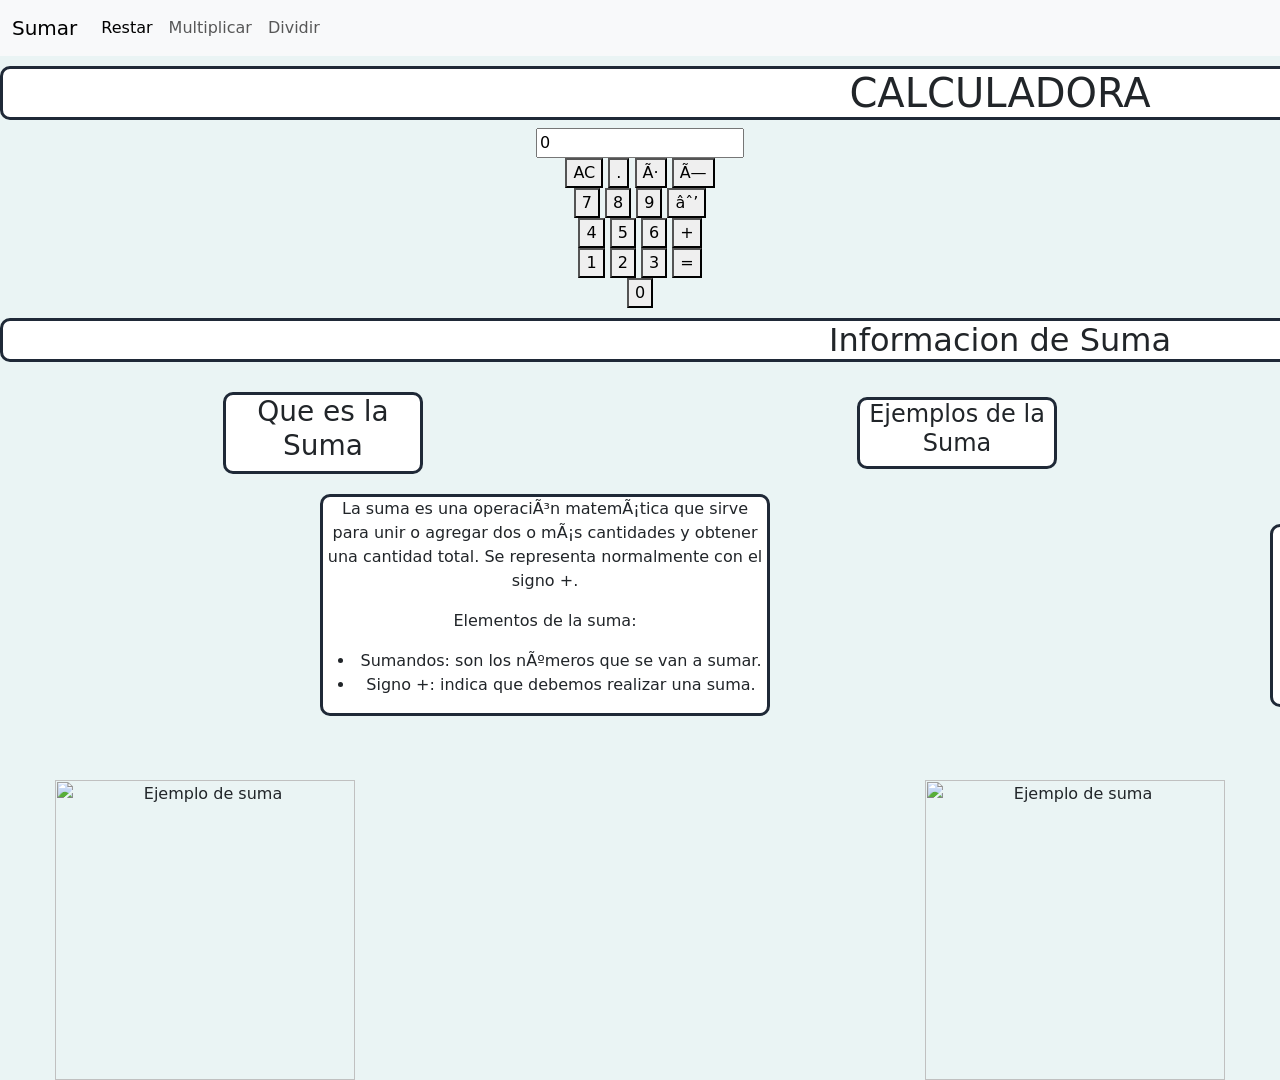
==== index.html @ f83f0337 "Resolver conflicto en index.html" ====
<title>Calculadora</title>

<link rel="stylesheet" href="estilos.css">
<link href="https://cdn.jsdelivr.net/npm/bootstrap@5.3.8/dist/css/bootstrap.min.css" rel="stylesheet"
    integrity="sha384-sRIl4kxILFvY47J16cr9ZwB07vP4J8+LH7qKQnuqkuIAvNWLzeN8tE5YBujZqJLB" crossorigin="anonymous">
</head>

<body>
<center>

    <nav class="navbar navbar-expand-lg bg-body-tertiary">
        <div class="container-fluid">
            <a class="navbar-brand" href="index.html">Sumar</a>

            <button class="navbar-toggler" type="button" data-bs-toggle="collapse" data-bs-target="#navbarNavAltMarkup"
                aria-controls="navbarNavAltMarkup" aria-expanded="false" aria-label="Toggle navigation">
                <span class="navbar-toggler-icon"></span>
            </button>

            <div class="collapse navbar-collapse" id="navbarNavAltMarkup">
                <div class="navbar-nav">
                    <a class="nav-link active" aria-current="page" href="restar.html">Restar</a>
                    <a class="nav-link" href="multiplicar.html">Multiplicar</a>
                    <a class="nav-link" href="dividir.html">Dividir</a>
                </div>
            </div>
        </div>
    </nav>

    <h1 class="cal">CALCULADORA</h1>

    <div class="calculadora">

        <input type="text" id="pantalla" class="pantalla" value="0" readonly>

        <div class="botones">

            <div class="fila1">
                <button class="borrar" onclick="borrar()">AC</button>
                <button class="numero" onclick="agregar('.')">.</button>
                <button class="operador" onclick="operar('/')">÷</button>
                <button class="operador" onclick="operar('*')">×</button>
            </div>

            <div class="fila2">
                <button class="numero" onclick="agregar('7')">7</button>
                <button class="numero" onclick="agregar('8')">8</button>
                <button class="numero" onclick="agregar('9')">9</button>
                <button class="operador" onclick="operar('-')">−</button>
            </div>

            <div class="fila3">
                <button class="numero" onclick="agregar('4')">4</button>
                <button class="numero" onclick="agregar('5')">5</button>
                <button class="numero" onclick="agregar('6')">6</button>
                <button class="operador" onclick="operar('+')">+</button>
            </div>

            <div class="fila4">
                <button class="numero" onclick="agregar('1')">1</button>
                <button class="numero" onclick="agregar('2')">2</button>
                <button class="numero" onclick="agregar('3')">3</button>
                <button class="igual" onclick="calcular()">=</button>
            </div>

            <button class="numero cero" onclick="agregar('0')">0</button>

        </div>
    </div>

    <h2 class="titu1">Informacion de Suma</h2>

    <div class="poke1">
        <div class="evee1">
            <h3>Que es la Suma</h3>
        </div>

        <div class="evee2">
            <h4>Ejemplos de la Suma</h4>
        </div>
    </div>

    <div class="jorge">

        <div class="ray1">
            <div class="mega1">

                <p>
                    La suma es una operación matemática que sirve para unir o agregar dos o más cantidades
                    y obtener una cantidad total. Se representa normalmente con el signo +.
                </p>

                <p>Elementos de la suma:</p>

                <ul>
                    <li>Sumandos: son los números que se van a sumar.</li>
                    <li>Signo +: indica que debemos realizar una suma.</li>
                </ul>

            </div>
        </div>

        <div class="separador2">
            <div class="mega2">

                <h4>Ejemplos de la suma</h4>

                <ul>
                    <li>5 + 3 = 8</li>
                    <li>10 + 7 = 17</li>
                    <li>25 + 15 = 40</li>
                    <li>100 + 50 = 150</li>
                </ul>

            </div>
        </div>

    </div>

    <br>

    <div class="mono1">

        <img src="https://s1.significados.com/foto/suma-og.jpg" alt="Ejemplo de suma" width="300">

        <img src="https://s1.significados.com/foto/ejemplo-suma.jpg?class=article" alt="Ejemplo de suma" width="300">

    </div>

</center>

<script src="codigo.js"></script>

<script src="https://cdn.jsdelivr.net/npm/bootstrap@5.3.8/dist/js/bootstrap.bundle.min.js"
    integrity="sha384-FKyoEForCGlyvwx9Hj09JcYn3nv7wiPVlz7YYwJrWVcXK/BmnVDxM+D2scQbITxI"
    crossorigin="anonymous"></script>
</body>

</html>
---- estilos.css ----
body{
    background-color: #EAF4F4 !important;
}
.cal{
     border-color: #1F2937;
    border-radius: 10px;
    border-style: solid;
    background-color: #FFFFFF;
    width: 2000px;
    margin-top: 10px;
}
.titu1{
         border-color: #1F2937;
    border-radius: 10px;
    border-style: solid;
    background-color: #FFFFFF;
    width: 2000px;
    margin-top: 10px;
}
.poke1{
    display: flex;
    align-items: center;
    gap: 50px;
    margin-top: 20px;
    justify-content: center;
}
.evee1{
    border-color: #1F2937;
    border-radius: 10px;
    border-style: solid;
    background-color: #FFFFFF;
    width: 200px;
    margin-top: 10px;
    margin-right: 20%;
    
}
.evee2{
    border-color: #1F2937;
    border-radius: 10px;
    border-style: solid;
    background-color: #FFFFFF;
    width: 200px;
    margin-top: 10px;
   margin-left: 10%;
}
.ray1{
    display: flex;
    align-items: center;
    gap: 600px;
    margin-top: 10px;
    justify-content: center;
    margin: 20px ;
    margin-right: 0px !important;
}
.mega1{
     border-color: #1F2937;
    border-radius: 10px;
    border-style: solid;
    background-color: #FFFFFF;
    width: 200px;
    width: 450px;
    
   margin: 0px;
}
.mega2{
     border-color: #1F2937;
    border-radius: 10px;
    border-style: solid;
    background-color: #FFFFFF;
    width: 200px;
    margin-right: 10px;
    margin-left: 100px;
    
}
.mono1{
    display: flex;
    align-items: center;
    gap: 570px;
    margin-top: 20px;
    justify-content: center;
}
.separador2{
    margin-top: 50px;
    margin-left: 400px;
}
.jorge{
    display: flex;
    margin-left: 300px;
}
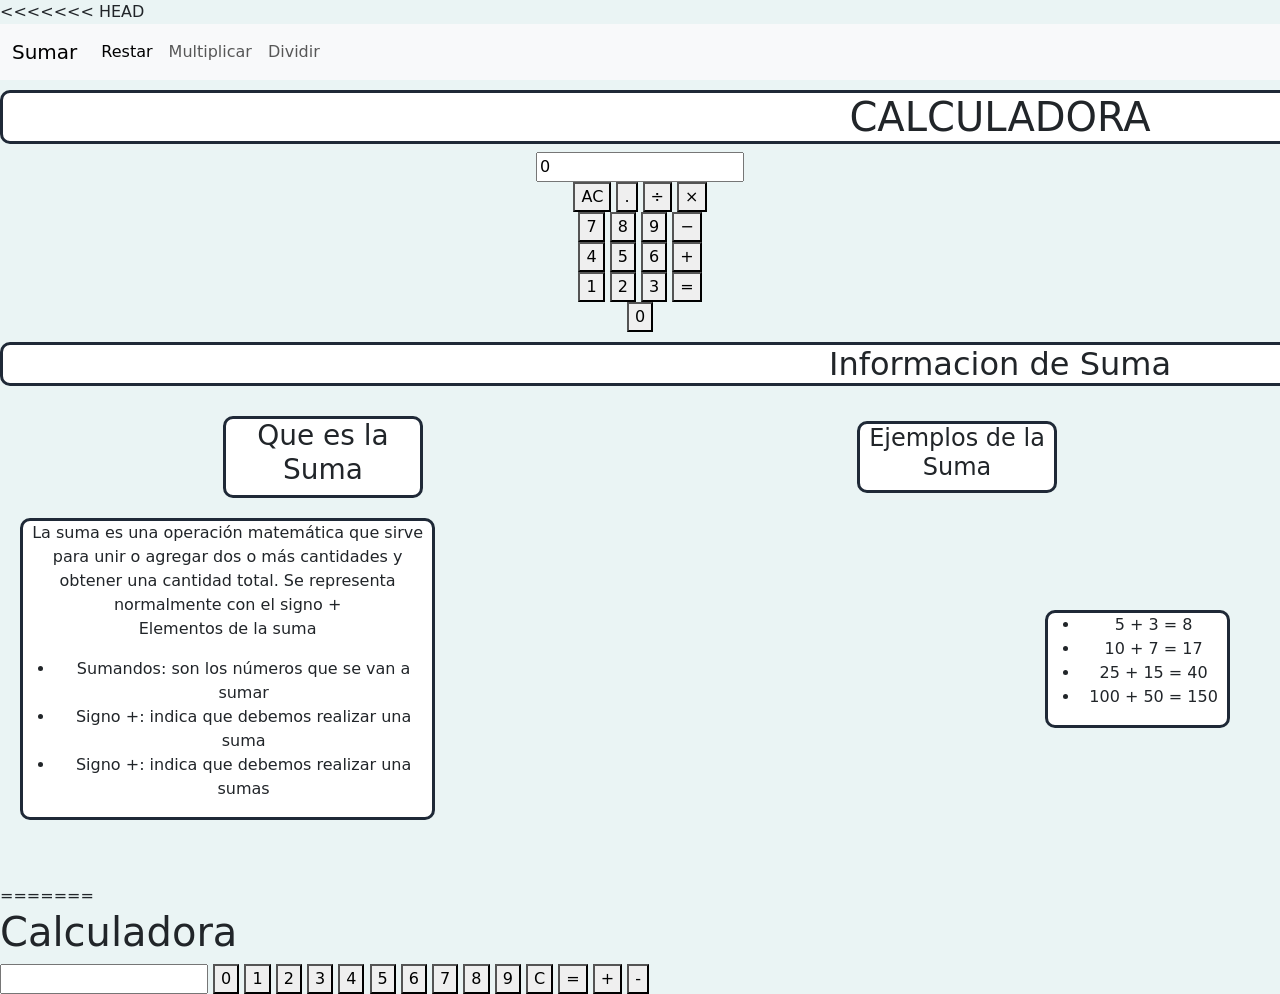
==== commit 854f848d: "resta 0" ====
--- a/index.html
+++ b/index.html
@@ -1,110 +1,108 @@
-<title>Calculadora</title>
+<!DOCTYPE html>
+<html lang="en">
 
-<link rel="stylesheet" href="estilos.css">
-<link href="https://cdn.jsdelivr.net/npm/bootstrap@5.3.8/dist/css/bootstrap.min.css" rel="stylesheet"
-    integrity="sha384-sRIl4kxILFvY47J16cr9ZwB07vP4J8+LH7qKQnuqkuIAvNWLzeN8tE5YBujZqJLB" crossorigin="anonymous">
+<head>
+    <meta charset="UTF-8">
+    <meta name="viewport" content="width=device-width, initial-scale=1.0">
+    <<<<<<< HEAD <title>Calculadora</title>
+        <link rel="stylesheet" href="estilo.css">
+        <link href="https://cdn.jsdelivr.net/npm/bootstrap@5.3.8/dist/css/bootstrap.min.css" rel="stylesheet"
+            integrity="sha384-sRIl4kxILFvY47J16cr9ZwB07vP4J8+LH7qKQnuqkuIAvNWLzeN8tE5YBujZqJLB" crossorigin="anonymous">
+
 </head>
 
 <body>
-<center>
-
-    <nav class="navbar navbar-expand-lg bg-body-tertiary">
-        <div class="container-fluid">
-            <a class="navbar-brand" href="index.html">Sumar</a>
-
-            <button class="navbar-toggler" type="button" data-bs-toggle="collapse" data-bs-target="#navbarNavAltMarkup"
-                aria-controls="navbarNavAltMarkup" aria-expanded="false" aria-label="Toggle navigation">
-                <span class="navbar-toggler-icon"></span>
-            </button>
-
-            <div class="collapse navbar-collapse" id="navbarNavAltMarkup">
-                <div class="navbar-nav">
-                    <a class="nav-link active" aria-current="page" href="restar.html">Restar</a>
-                    <a class="nav-link" href="multiplicar.html">Multiplicar</a>
-                    <a class="nav-link" href="dividir.html">Dividir</a>
+    <center>
+        <nav class="navbar navbar-expand-lg bg-body-tertiary">
+            <div class="container-fluid">
+                <a class="navbar-brand" href="index.html">Sumar</a>
+                <button class="navbar-toggler" type="button" data-bs-toggle="collapse"
+                    data-bs-target="#navbarNavAltMarkup" aria-controls="navbarNavAltMarkup" aria-expanded="false"
+                    aria-label="Toggle navigation">
+                    <span class="navbar-toggler-icon"></span>
+                </button>
+                <div class="collapse navbar-collapse" id="navbarNavAltMarkup">
+                    <div class="navbar-nav">
+                        <a class="nav-link active" aria-current="page" href="restar.html">Restar</a>
+                        <a class="nav-link" href="multiplicar.html">Multiplicar</a>
+                        <a class="nav-link" href="dividir.html">Dividir</a>
+                    </div>
                 </div>
             </div>
-        </div>
-    </nav>
+        </nav>
 
-    <h1 class="cal">CALCULADORA</h1>
 
-    <div class="calculadora">
+        <h1 class="cal">CALCULADORA</h1>
 
-        <input type="text" id="pantalla" class="pantalla" value="0" readonly>
+        <div class="calculadora">
 
-        <div class="botones">
+            <input type="text" id="pantalla" class="pantalla" value="0" readonly>
 
-            <div class="fila1">
-                <button class="borrar" onclick="borrar()">AC</button>
-                <button class="numero" onclick="agregar('.')">.</button>
-                <button class="operador" onclick="operar('/')">÷</button>
-                <button class="operador" onclick="operar('*')">×</button>
-            </div>
+            <div class="botones">
 
-            <div class="fila2">
-                <button class="numero" onclick="agregar('7')">7</button>
-                <button class="numero" onclick="agregar('8')">8</button>
-                <button class="numero" onclick="agregar('9')">9</button>
-                <button class="operador" onclick="operar('-')">−</button>
-            </div>
 
-            <div class="fila3">
-                <button class="numero" onclick="agregar('4')">4</button>
-                <button class="numero" onclick="agregar('5')">5</button>
-                <button class="numero" onclick="agregar('6')">6</button>
-                <button class="operador" onclick="operar('+')">+</button>
-            </div>
+                <div class="fila1">
+                    <button class="borrar" onclick="borrar()">AC</button>
+                    <button class="numero" onclick="agregar('.')">.</button>
+                    <button class="operador" onclick="operar('/')">÷</button>
+                    <button class="operador" onclick="operar('*')">×</button>
+                </div>
 
-            <div class="fila4">
-                <button class="numero" onclick="agregar('1')">1</button>
-                <button class="numero" onclick="agregar('2')">2</button>
-                <button class="numero" onclick="agregar('3')">3</button>
-                <button class="igual" onclick="calcular()">=</button>
-            </div>
+                <div class="fila2">
+                    <button class="numero" onclick="agregar('7')">7</button>
+                    <button class="numero" onclick="agregar('8')">8</button>
+                    <button class="numero" onclick="agregar('9')">9</button>
+                    <button class="operador" onclick="operar('-')">−</button>
+                </div>
 
-            <button class="numero cero" onclick="agregar('0')">0</button>
+                <div class="fila3">
+                    <button class="numero" onclick="agregar('4')">4</button>
+                    <button class="numero" onclick="agregar('5')">5</button>
+                    <button class="numero" onclick="agregar('6')">6</button>
+                    <button class="operador" onclick="operar('+')">+</button>
+                </div>
 
-        </div>
-    </div>
+                <div class="fila4">
+                    <button class="numero" onclick="agregar('1')">1</button>
+                    <button class="numero" onclick="agregar('2')">2</button>
+                    <button class="numero" onclick="agregar('3')">3</button>
+                    <button class="igual" onclick="calcular()">=</button>
+                </div>
 
-    <h2 class="titu1">Informacion de Suma</h2>
-
-    <div class="poke1">
-        <div class="evee1">
-            <h3>Que es la Suma</h3>
-        </div>
-
-        <div class="evee2">
-            <h4>Ejemplos de la Suma</h4>
-        </div>
-    </div>
-
-    <div class="jorge">
-
-        <div class="ray1">
-            <div class="mega1">
-
-                <p>
-                    La suma es una operación matemática que sirve para unir o agregar dos o más cantidades
-                    y obtener una cantidad total. Se representa normalmente con el signo +.
-                </p>
-
-                <p>Elementos de la suma:</p>
-
-                <ul>
-                    <li>Sumandos: son los números que se van a sumar.</li>
-                    <li>Signo +: indica que debemos realizar una suma.</li>
-                </ul>
+                <button class="numero cero" onclick="agregar('0')">0</button>
 
             </div>
         </div>
 
-        <div class="separador2">
+        <h2 class="titu1">Informacion de Suma</h2>
+
+        <div class="poke1">
+            <div class="evee1">
+                <h3>Que es la Suma</h3>
+            </div>
+            <div class="evee2">
+                <h4>Ejemplos de la Suma</h4>
+            </div>
+        </div>
+
+        <div class="ray1">
+            <div class="mega1">
+                <p>La suma es una operación matemática que sirve para unir o agregar dos o más cantidades y obtener una
+                    cantidad total. Se representa normalmente con el signo +
+
+                    <br>
+
+                    Elementos de la suma
+
+                <ul>
+                    <li>Sumandos: son los números que se van a sumar</li>
+                    <li>Signo +: indica que debemos realizar una suma</li>
+                    <li>Signo +: indica que debemos realizar una sumas</li>
+                </ul>
+
+                </p>
+            </div>
             <div class="mega2">
-
-                <h4>Ejemplos de la suma</h4>
-
                 <ul>
                     <li>5 + 3 = 8</li>
                     <li>10 + 7 = 17</li>
@@ -112,28 +110,66 @@
                     <li>100 + 50 = 150</li>
                 </ul>
 
+
             </div>
         </div>
 
-    </div>
+        <br>
 
-    <br>
+        <div class="mono1">
+            <img src="https://s1.significados.com/foto/suma-og.jpg" alt="" width="300x300">
+            <img src="https://s1.significados.com/foto/ejemplo-suma.jpg?class=article" alt="" width="300x300">
+        </div>
 
-    <div class="mono1">
 
-        <img src="https://s1.significados.com/foto/suma-og.jpg" alt="Ejemplo de suma" width="300">
 
-        <img src="https://s1.significados.com/foto/ejemplo-suma.jpg?class=article" alt="Ejemplo de suma" width="300">
 
-    </div>
 
-</center>
 
-<script src="codigo.js"></script>
 
-<script src="https://cdn.jsdelivr.net/npm/bootstrap@5.3.8/dist/js/bootstrap.bundle.min.js"
-    integrity="sha384-FKyoEForCGlyvwx9Hj09JcYn3nv7wiPVlz7YYwJrWVcXK/BmnVDxM+D2scQbITxI"
-    crossorigin="anonymous"></script>
-</body>
+
+
+
+
+
+
+
+
+
+
+
+
+
+
+    </center>
+    <script src="https://cdn.jsdelivr.net/npm/bootstrap@5.3.8/dist/js/bootstrap.bundle.min.js"
+        integrity="sha384-FKyoEForCGlyvwx9Hj09JcYn3nv7wiPVlz7YYwJrWVcXK/BmnVDxM+D2scQbITxI"
+        crossorigin="anonymous"></script>
+    =======
+    <title>Document</title>
+    </head>
+
+    <body>
+        <h1>Calculadora</h1>
+        <input type="text" readonly id="pantalla">
+        <button onclick="Agregar(0)">0</button>
+        <button onclick="Agregar(1)">1</button>
+        <button onclick="Agregar(2)">2</button>
+        <button onclick="Agregar(3)">3</button>
+        <button onclick="Agregar(4)">4</button>
+        <button onclick="Agregar(5)">5</button>
+        <button onclick="Agregar(6)">6</button>
+        <button onclick="Agregar(7)">7</button>
+        <button onclick="Agregar(8)">8</button>
+        <button onclick="Agregar(9)">9</button>
+        <button onclick="Limpiar()">C</button>
+        <button onclick="Operar('=')">=</button>
+        <button onclick="Agregar('+')">+</button>
+        <button onclick="Agregar('-')">-</button>
+
+
+        <script src="codigo.js"></script>
+
+    </body>
 
 </html>
--- a/estilo.css
+++ b/estilo.css
@@ -0,0 +1,119 @@
+body{
+    background-color: #EAF4F4 !important;
+}
+.cal{
+     border-color: #1F2937;
+    border-radius: 10px;
+    border-style: solid;
+    background-color: #FFFFFF;
+    width: 2000px;
+    margin-top: 10px;
+}
+.titu1{
+         border-color: #1F2937;
+    border-radius: 10px;
+    border-style: solid;
+    background-color: #FFFFFF;
+    width: 2000px;
+    margin-top: 10px;
+}
+.poke1{
+    display: flex;
+    align-items: center;
+    gap: 50px;
+    margin-top: 20px;
+    justify-content: center;
+}
+.evee1{
+    border-color: #1F2937;
+    border-radius: 10px;
+    border-style: solid;
+    background-color: #FFFFFF;
+    width: 200px;
+    margin-top: 10px;
+    margin-right: 20%;
+    
+}
+.evee2{
+    border-color: #1F2937;
+    border-radius: 10px;
+    border-style: solid;
+    background-color: #FFFFFF;
+    width: 200px;
+    margin-top: 10px;
+   margin-left: 10%;
+}
+.ray1{
+    display: flex;
+    align-items: center;
+    gap: 600px;
+    margin-top: 10px;
+    justify-content: center;
+    margin: 20px ;
+    margin-right: 0px !important;
+}
+.mega1{
+     border-color: #1F2937;
+    border-radius: 10px;
+    border-style: solid;
+    background-color: #FFFFFF;
+    width: 200px;
+    width: 450px;
+    
+   margin: 0px<
+}
+.mega2{
+     border-color: #1F2937;
+    border-radius: 10px;
+    border-style: solid;
+    background-color: #FFFFFF;
+    width: 200px;
+    margin-right: 50px;
+    margin-left: 10px;
+    
+}
+.mono1{
+    display: flex;
+    align-items: center;
+    gap: 570px;
+    margin-top: 20px;
+    justify-content: center;
+}
+
+
+
+
+
+
+
+
+
+
+
+
+
+
+
+
+
+
+
+
+
+
+
+
+
+
+
+
+
+
+
+
+
+
+
+
+
+
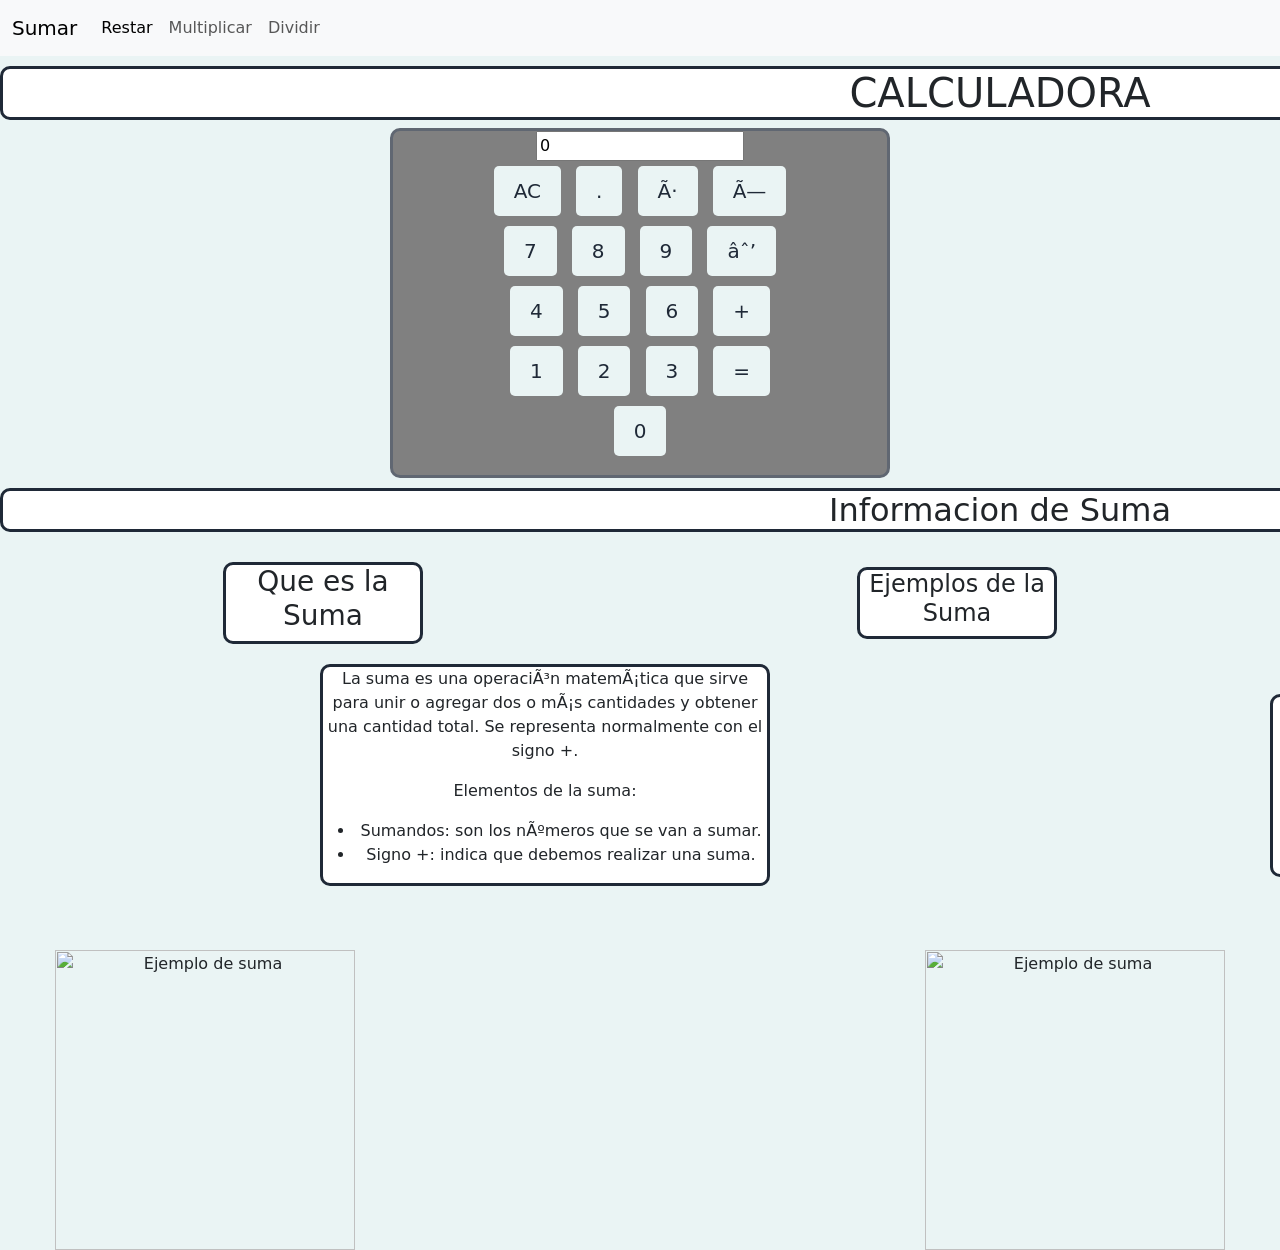
==== commit 8a8dc5c9: "estilo calculadora" ====
--- a/index.html
+++ b/index.html
@@ -1,26 +1,23 @@
-<!DOCTYPE html>
-<html lang="en">
+<title>Calculadora</title>
 
-<head>
-    <meta charset="UTF-8">
-    <meta name="viewport" content="width=device-width, initial-scale=1.0">
-    <<<<<<< HEAD <title>Calculadora</title>
-        <link rel="stylesheet" href="estilo.css">
-        <link href="https://cdn.jsdelivr.net/npm/bootstrap@5.3.8/dist/css/bootstrap.min.css" rel="stylesheet"
-            integrity="sha384-sRIl4kxILFvY47J16cr9ZwB07vP4J8+LH7qKQnuqkuIAvNWLzeN8tE5YBujZqJLB" crossorigin="anonymous">
-
+<link rel="stylesheet" href="estilos.css">
+<link href="https://cdn.jsdelivr.net/npm/bootstrap@5.3.8/dist/css/bootstrap.min.css" rel="stylesheet"
+    integrity="sha384-sRIl4kxILFvY47J16cr9ZwB07vP4J8+LH7qKQnuqkuIAvNWLzeN8tE5YBujZqJLB" crossorigin="anonymous">
 </head>
 
 <body>
     <center>
+
         <nav class="navbar navbar-expand-lg bg-body-tertiary">
             <div class="container-fluid">
                 <a class="navbar-brand" href="index.html">Sumar</a>
+
                 <button class="navbar-toggler" type="button" data-bs-toggle="collapse"
                     data-bs-target="#navbarNavAltMarkup" aria-controls="navbarNavAltMarkup" aria-expanded="false"
                     aria-label="Toggle navigation">
                     <span class="navbar-toggler-icon"></span>
                 </button>
+
                 <div class="collapse navbar-collapse" id="navbarNavAltMarkup">
                     <div class="navbar-nav">
                         <a class="nav-link active" aria-current="page" href="restar.html">Restar</a>
@@ -31,47 +28,47 @@
             </div>
         </nav>
 
+        <h1 class="cal">CALCULADORA</h1>
+        <div class="estilocalcu">
+            <div class="calculadora">
 
-        <h1 class="cal">CALCULADORA</h1>
+                <input type="text" id="pantalla" class="pantalla" value="0" readonly>
 
-        <div class="calculadora">
+                <div class="botones">
 
-            <input type="text" id="pantalla" class="pantalla" value="0" readonly>
+                    <div class="fila1">
+                        <button class="boton" onclick="borrar()">AC</button>
+                        <button class="boton" onclick="agregar('.')">.</button>
+                        <button class="boton" onclick="operar('/')">÷</button>
+                        <button class="boton" onclick="operar('*')">×</button>
+                    </div>
 
-            <div class="botones">
+                    <div class="fila2">
+                        <button class="boton" onclick="agregar('7')">7</button>
+                        <button class="boton" onclick="agregar('8')">8</button>
+                        <button class="boton" onclick="agregar('9')">9</button>
+                        <button class="boton" onclick="operar('-')">−</button>
+                    </div>
 
+                    <div class="fila3">
+                        <button class="boton" onclick="agregar('4')">4</button>
+                        <button class="boton" onclick="agregar('5')">5</button>
+                        <button class="boton" onclick="agregar('6')">6</button>
+                        <button class="boton" onclick="operar('+')">+</button>
+                    </div>
 
-                <div class="fila1">
-                    <button class="borrar" onclick="borrar()">AC</button>
-                    <button class="numero" onclick="agregar('.')">.</button>
-                    <button class="operador" onclick="operar('/')">÷</button>
-                    <button class="operador" onclick="operar('*')">×</button>
+                    <div class="fila4">
+                        <button class="boton" onclick="agregar('1')">1</button>
+                        <button class="boton" onclick="agregar('2')">2</button>
+                        <button class="boton" onclick="agregar('3')">3</button>
+                        <button class="boton" onclick="calcular()">=</button>
+                    </div>
+
+                    <button class="boton" onclick="agregar('0')">0</button>
+
                 </div>
+            </div>
 
-                <div class="fila2">
-                    <button class="numero" onclick="agregar('7')">7</button>
-                    <button class="numero" onclick="agregar('8')">8</button>
-                    <button class="numero" onclick="agregar('9')">9</button>
-                    <button class="operador" onclick="operar('-')">−</button>
-                </div>
-
-                <div class="fila3">
-                    <button class="numero" onclick="agregar('4')">4</button>
-                    <button class="numero" onclick="agregar('5')">5</button>
-                    <button class="numero" onclick="agregar('6')">6</button>
-                    <button class="operador" onclick="operar('+')">+</button>
-                </div>
-
-                <div class="fila4">
-                    <button class="numero" onclick="agregar('1')">1</button>
-                    <button class="numero" onclick="agregar('2')">2</button>
-                    <button class="numero" onclick="agregar('3')">3</button>
-                    <button class="igual" onclick="calcular()">=</button>
-                </div>
-
-                <button class="numero cero" onclick="agregar('0')">0</button>
-
-            </div>
         </div>
 
         <h2 class="titu1">Informacion de Suma</h2>
@@ -80,96 +77,67 @@
             <div class="evee1">
                 <h3>Que es la Suma</h3>
             </div>
+
             <div class="evee2">
                 <h4>Ejemplos de la Suma</h4>
             </div>
         </div>
 
-        <div class="ray1">
-            <div class="mega1">
-                <p>La suma es una operación matemática que sirve para unir o agregar dos o más cantidades y obtener una
-                    cantidad total. Se representa normalmente con el signo +
+        <div class="jorge">
 
-                    <br>
+            <div class="ray1">
+                <div class="mega1">
 
-                    Elementos de la suma
+                    <p>
+                        La suma es una operación matemática que sirve para unir o agregar dos o más cantidades
+                        y obtener una cantidad total. Se representa normalmente con el signo +.
+                    </p>
 
-                <ul>
-                    <li>Sumandos: son los números que se van a sumar</li>
-                    <li>Signo +: indica que debemos realizar una suma</li>
-                    <li>Signo +: indica que debemos realizar una sumas</li>
-                </ul>
+                    <p>Elementos de la suma:</p>
 
-                </p>
+                    <ul>
+                        <li>Sumandos: son los números que se van a sumar.</li>
+                        <li>Signo +: indica que debemos realizar una suma.</li>
+                    </ul>
+
+                </div>
             </div>
-            <div class="mega2">
-                <ul>
-                    <li>5 + 3 = 8</li>
-                    <li>10 + 7 = 17</li>
-                    <li>25 + 15 = 40</li>
-                    <li>100 + 50 = 150</li>
-                </ul>
 
+            <div class="separador2">
+                <div class="mega2">
 
+                    <h4>Ejemplos de la suma</h4>
+
+                    <ul>
+                        <li>5 + 3 = 8</li>
+                        <li>10 + 7 = 17</li>
+                        <li>25 + 15 = 40</li>
+                        <li>100 + 50 = 150</li>
+                    </ul>
+
+                </div>
             </div>
+
         </div>
 
         <br>
 
         <div class="mono1">
-            <img src="https://s1.significados.com/foto/suma-og.jpg" alt="" width="300x300">
-            <img src="https://s1.significados.com/foto/ejemplo-suma.jpg?class=article" alt="" width="300x300">
+
+            <img src="https://s1.significados.com/foto/suma-og.jpg" alt="Ejemplo de suma" width="300">
+
+            <img src="https://s1.significados.com/foto/ejemplo-suma.jpg?class=article" alt="Ejemplo de suma"
+                width="300">
+
         </div>
 
+    </center>
 
+    <script src="codigo.js"></script>
 
-
-
-
-
-
-
-
-
-
-
-
-
-
-
-
-
-
-
-    </center>
     <script src="https://cdn.jsdelivr.net/npm/bootstrap@5.3.8/dist/js/bootstrap.bundle.min.js"
         integrity="sha384-FKyoEForCGlyvwx9Hj09JcYn3nv7wiPVlz7YYwJrWVcXK/BmnVDxM+D2scQbITxI"
         crossorigin="anonymous"></script>
-    =======
-    <title>Document</title>
-    </head>
-
-    <body>
-        <h1>Calculadora</h1>
-        <input type="text" readonly id="pantalla">
-        <button onclick="Agregar(0)">0</button>
-        <button onclick="Agregar(1)">1</button>
-        <button onclick="Agregar(2)">2</button>
-        <button onclick="Agregar(3)">3</button>
-        <button onclick="Agregar(4)">4</button>
-        <button onclick="Agregar(5)">5</button>
-        <button onclick="Agregar(6)">6</button>
-        <button onclick="Agregar(7)">7</button>
-        <button onclick="Agregar(8)">8</button>
-        <button onclick="Agregar(9)">9</button>
-        <button onclick="Limpiar()">C</button>
-        <button onclick="Operar('=')">=</button>
-        <button onclick="Agregar('+')">+</button>
-        <button onclick="Agregar('-')">-</button>
-
-
-        <script src="codigo.js"></script>
-
-    </body>
+</body>
 
 </html>
--- a/estilos.css
+++ b/estilos.css
@@ -0,0 +1,108 @@
+body{
+    background-color: #EAF4F4 !important;
+}
+.cal{
+     border-color: #1F2937;
+    border-radius: 10px;
+    border-style: solid;
+    background-color: #FFFFFF;
+    width: 2000px;
+    margin-top: 10px;
+}
+.titu1{
+         border-color: #1F2937;
+    border-radius: 10px;
+    border-style: solid;
+    background-color: #FFFFFF;
+    width: 2000px;
+    margin-top: 10px;
+}
+.poke1{
+    display: flex;
+    align-items: center;
+    gap: 50px;
+    margin-top: 20px;
+    justify-content: center;
+}
+.evee1{
+    border-color: #1F2937;
+    border-radius: 10px;
+    border-style: solid;
+    background-color: #FFFFFF;
+    width: 200px;
+    margin-top: 10px;
+    margin-right: 20%;
+    
+}
+.evee2{
+    border-color: #1F2937;
+    border-radius: 10px;
+    border-style: solid;
+    background-color: #FFFFFF;
+    width: 200px;
+    margin-top: 10px;
+   margin-left: 10%;
+}
+.ray1{
+    display: flex;
+    align-items: center;
+    gap: 600px;
+    margin-top: 10px;
+    justify-content: center;
+    margin: 20px ;
+    margin-right: 0px !important;
+}
+.mega1{
+     border-color: #1F2937;
+    border-radius: 10px;
+    border-style: solid;
+    background-color: #FFFFFF;
+    width: 200px;
+    width: 450px;
+    
+   margin: 0px;
+}
+.mega2{
+     border-color: #1F2937;
+    border-radius: 10px;
+    border-style: solid;
+    background-color: #FFFFFF;
+    width: 200px;
+    margin-right: 10px;
+    margin-left: 100px;
+    
+}
+.mono1{
+    display: flex;
+    align-items: center;
+    gap: 570px;
+    margin-top: 20px;
+    justify-content: center;
+}
+.separador2{
+    margin-top: 50px;
+    margin-left: 400px;
+}
+.jorge{
+    display: flex;
+    margin-left: 300px;
+}
+
+.estilocalcu{
+    background-color: gray !important;
+    width: 500px;
+    height: 350px;
+    border-radius: 10px;
+    border-style: solid;
+    border-color: #606772;
+}
+.boton{
+    background-color: #EAF4F4;
+    border: none;
+    color: #1F2937;
+    font-size: 20px;
+    padding: 10px 20px;
+    margin: 5px;
+    border-radius: 5px;
+    cursor: pointer;
+}
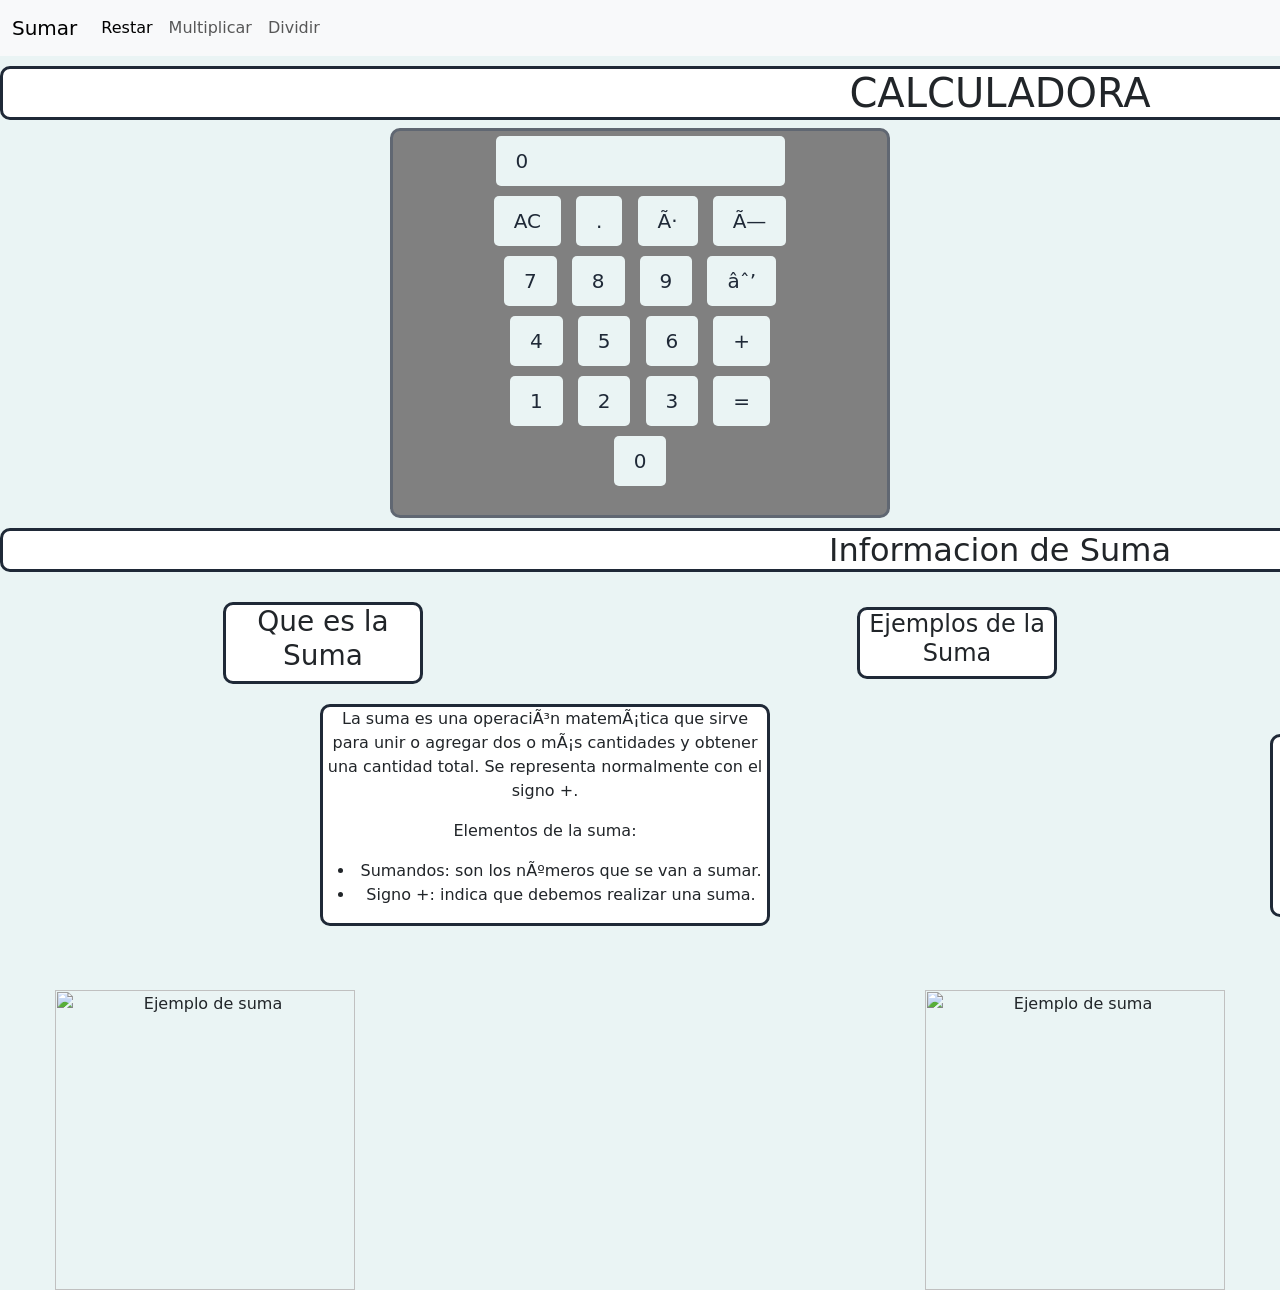
==== commit cf748d25: "correccion calculadora" ====
--- a/index.html
+++ b/index.html
@@ -32,39 +32,39 @@
         <div class="estilocalcu">
             <div class="calculadora">
 
-                <input type="text" id="pantalla" class="pantalla" value="0" readonly>
+                <input type="text" id="pantalla" class="pantalla, boton" value="0" readonly>
 
                 <div class="botones">
 
                     <div class="fila1">
-                        <button class="boton" onclick="borrar()">AC</button>
-                        <button class="boton" onclick="agregar('.')">.</button>
-                        <button class="boton" onclick="operar('/')">÷</button>
-                        <button class="boton" onclick="operar('*')">×</button>
+                        <button class="boton" onclick="Limpiar()">AC</button>
+                        <button class="boton" onclick="Agregar('.')">.</button>
+                        <button class="boton" onclick="Agregar('/')">÷</button>
+                        <button class="boton" onclick="Agregar('*')">×</button>
                     </div>
 
                     <div class="fila2">
-                        <button class="boton" onclick="agregar('7')">7</button>
-                        <button class="boton" onclick="agregar('8')">8</button>
-                        <button class="boton" onclick="agregar('9')">9</button>
-                        <button class="boton" onclick="operar('-')">−</button>
+                        <button class="boton" onclick="Agregar('7')">7</button>
+                        <button class="boton" onclick="Agregar('8')">8</button>
+                        <button class="boton" onclick="Agregar('9')">9</button>
+                        <button class="boton" onclick="Agregar('-')">−</button>
                     </div>
 
                     <div class="fila3">
-                        <button class="boton" onclick="agregar('4')">4</button>
-                        <button class="boton" onclick="agregar('5')">5</button>
-                        <button class="boton" onclick="agregar('6')">6</button>
-                        <button class="boton" onclick="operar('+')">+</button>
+                        <button class="boton" onclick="Agregar('4')">4</button>
+                        <button class="boton" onclick="Agregar('5')">5</button>
+                        <button class="boton" onclick="Agregar('6')">6</button>
+                        <button class="boton" onclick="Agregar('+')">+</button>
                     </div>
 
                     <div class="fila4">
-                        <button class="boton" onclick="agregar('1')">1</button>
-                        <button class="boton" onclick="agregar('2')">2</button>
-                        <button class="boton" onclick="agregar('3')">3</button>
-                        <button class="boton" onclick="calcular()">=</button>
+                        <button class="boton" onclick="Agregar('1')">1</button>
+                        <button class="boton" onclick="Agregar('2')">2</button>
+                        <button class="boton" onclick="Agregar('3')">3</button>
+                        <button class="boton" onclick="Operar()">=</button>
                     </div>
 
-                    <button class="boton" onclick="agregar('0')">0</button>
+                    <button class="boton" onclick="Agregar('0')">0</button>
 
                 </div>
             </div>
--- a/estilos.css
+++ b/estilos.css
@@ -91,7 +91,7 @@
 .estilocalcu{
     background-color: gray !important;
     width: 500px;
-    height: 350px;
+    height: 390px;
     border-radius: 10px;
     border-style: solid;
     border-color: #606772;
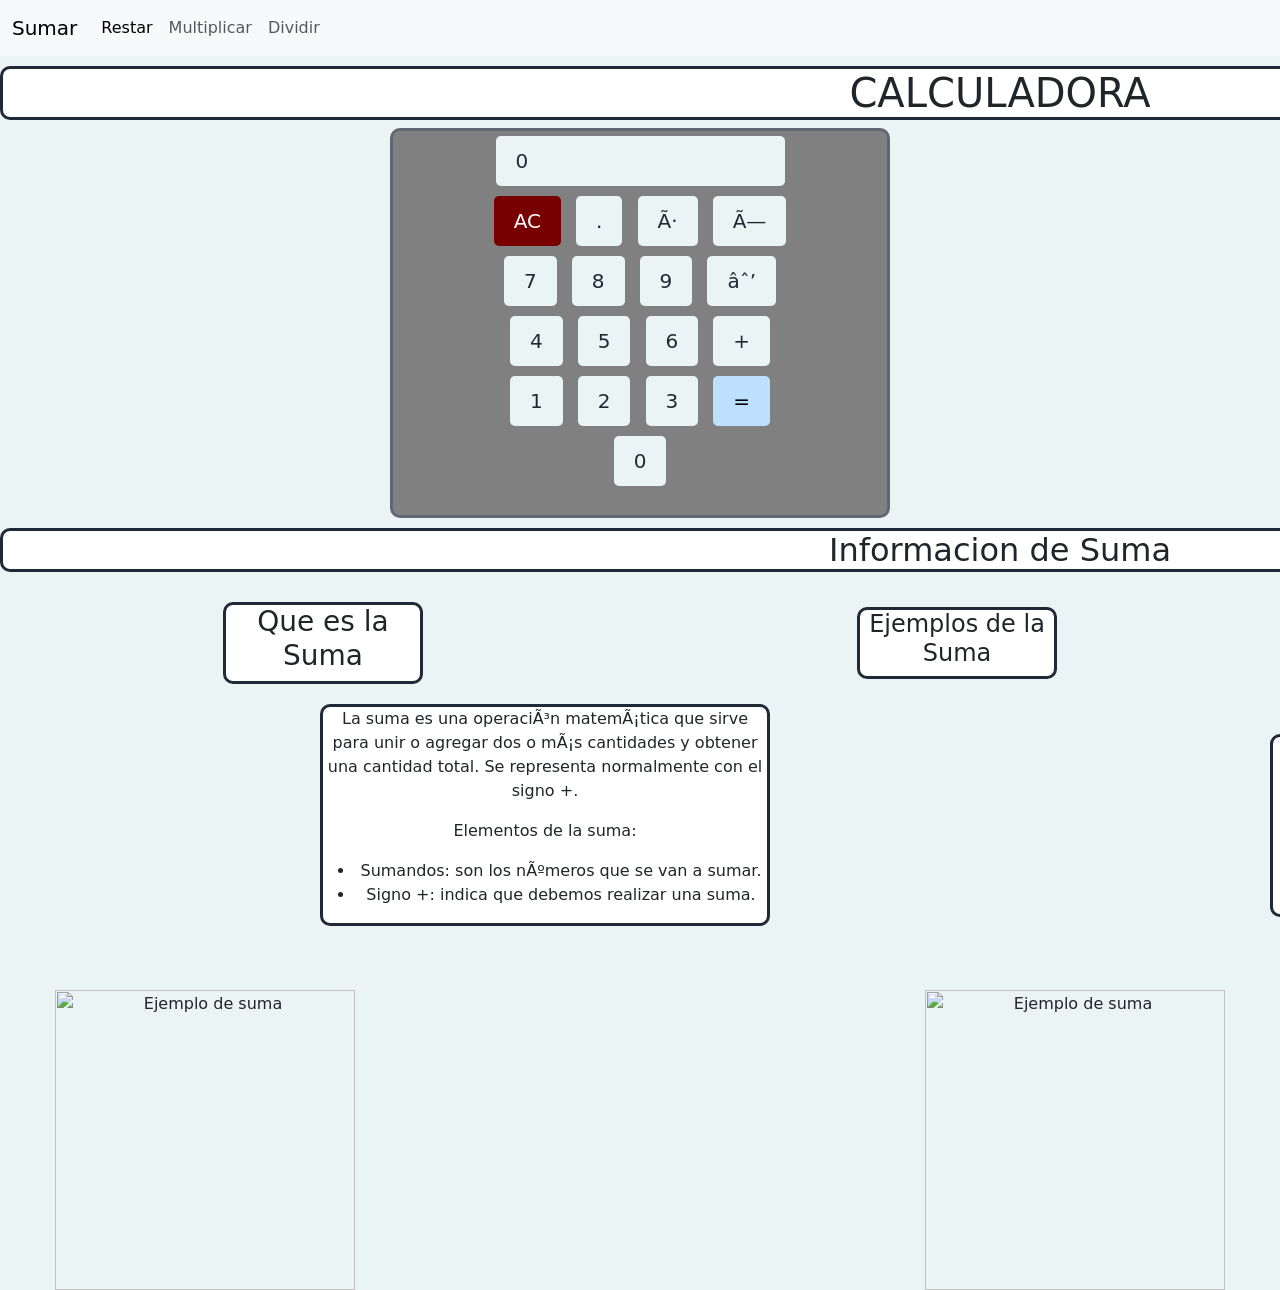
==== commit dae91e35: "diseño calculadora" ====
--- a/index.html
+++ b/index.html
@@ -32,12 +32,12 @@
         <div class="estilocalcu">
             <div class="calculadora">
 
-                <input type="text" id="pantalla" class="pantalla, boton" value="0" readonly>
+                <input type="text" id="pantalla" class="pantalla, botono" value="0" readonly>
 
                 <div class="botones">
 
                     <div class="fila1">
-                        <button class="boton" onclick="Limpiar()">AC</button>
+                        <button class="botonBorrar" onclick="Limpiar()">AC</button>
                         <button class="boton" onclick="Agregar('.')">.</button>
                         <button class="boton" onclick="Agregar('/')">÷</button>
                         <button class="boton" onclick="Agregar('*')">×</button>
@@ -61,7 +61,7 @@
                         <button class="boton" onclick="Agregar('1')">1</button>
                         <button class="boton" onclick="Agregar('2')">2</button>
                         <button class="boton" onclick="Agregar('3')">3</button>
-                        <button class="boton" onclick="Operar()">=</button>
+                        <button class="botonOperar" onclick="Operar()">=</button>
                     </div>
 
                     <button class="boton" onclick="Agregar('0')">0</button>
--- a/estilos.css
+++ b/estilos.css
@@ -105,4 +105,46 @@
     margin: 5px;
     border-radius: 5px;
     cursor: pointer;
-}+}
+.boton:hover {
+        background-color: #1F2937;
+        color: #EAF4F4;
+    }
+.botono{
+    background-color: #EAF4F4;
+    border: none;
+    color: #1F2937;
+    font-size: 20px;
+    padding: 10px 20px;
+    margin: 5px;
+    border-radius: 5px;
+    cursor: pointer;
+}
+.botonBorrar{
+    background-color: #780000;
+    border: none;
+    color: white;
+    font-size: 20px;
+    padding: 10px 20px;
+    margin: 5px;
+    border-radius: 5px;
+    cursor: pointer;
+}
+.botonBorrar:hover {
+        background-color: #FF0000;
+        color: white;
+    }
+.botonOperar{
+    background-color: #bde0fe;
+    border: none;
+    color: black;
+    font-size: 20px;
+    padding: 10px 20px;
+    margin: 5px;
+    border-radius: 5px;
+    cursor: pointer;
+}
+.botonOperar:hover {
+        background-color: #1F2937;
+        color: #EAF4F4;
+    }
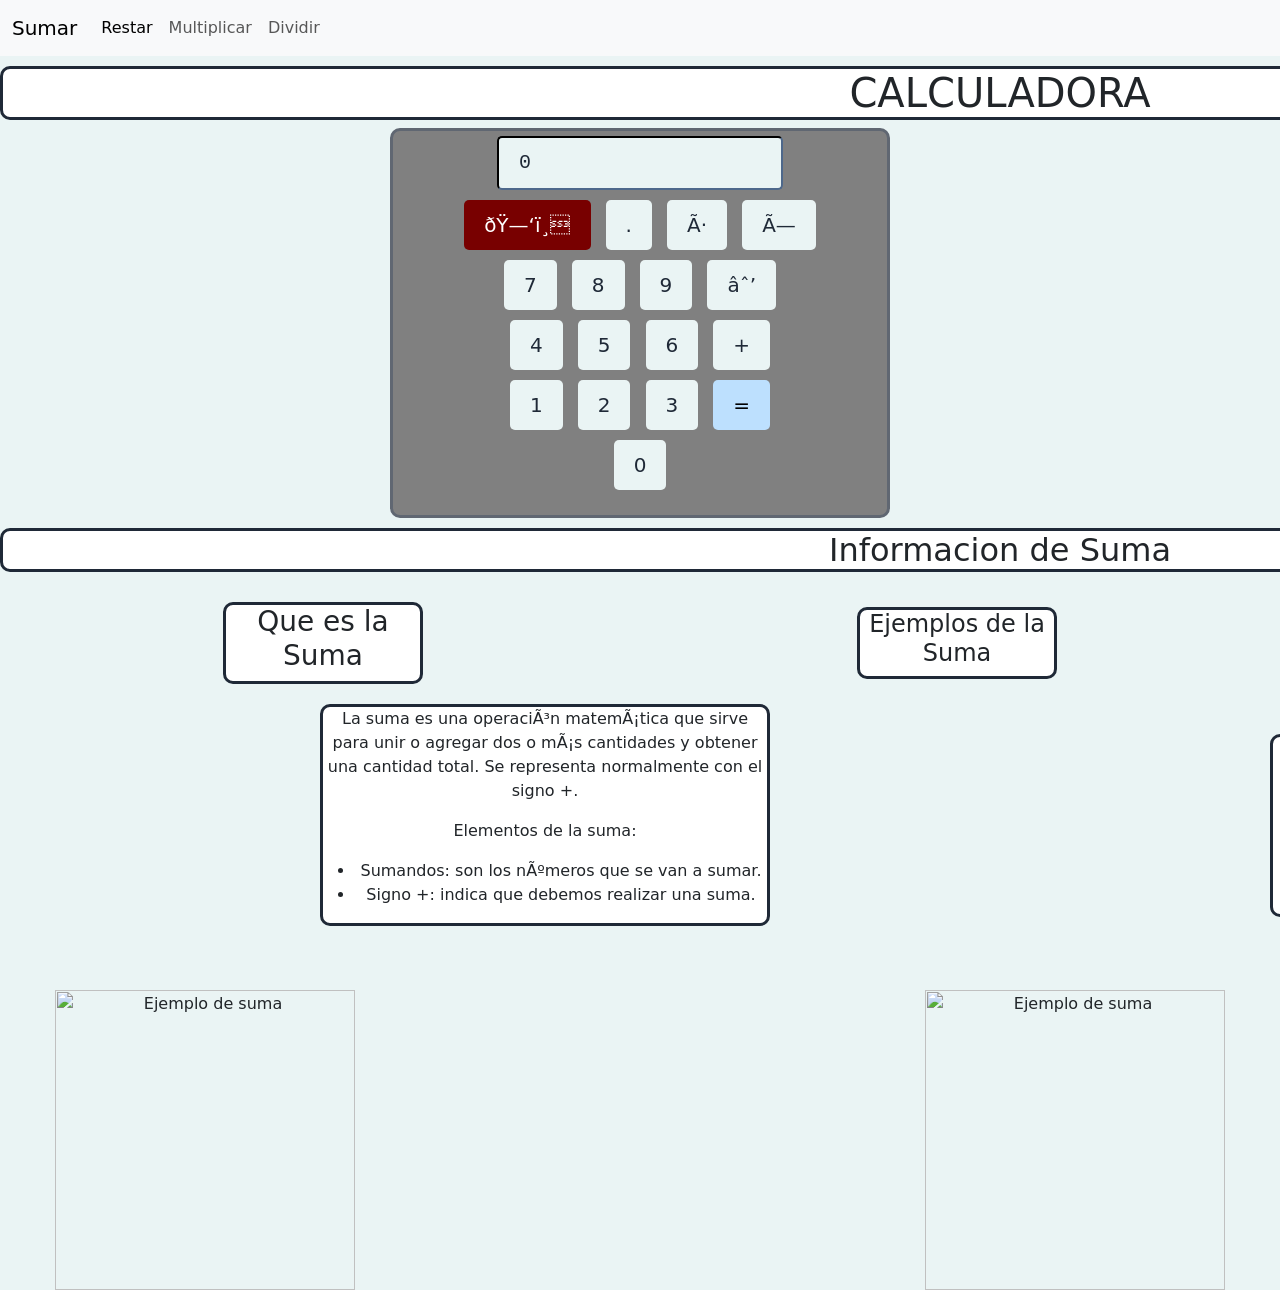
==== commit 7c25a219: "arreglos calculadora" ====
--- a/index.html
+++ b/index.html
@@ -30,42 +30,45 @@
 
         <h1 class="cal">CALCULADORA</h1>
         <div class="estilocalcu">
-            <div class="calculadora">
+            <div class="chilerooo">
 
-                <input type="text" id="pantalla" class="pantalla, botono" value="0" readonly>
-
-                <div class="botones">
-
-                    <div class="fila1">
-                        <button class="botonBorrar" onclick="Limpiar()">AC</button>
-                        <button class="boton" onclick="Agregar('.')">.</button>
-                        <button class="boton" onclick="Agregar('/')">÷</button>
-                        <button class="boton" onclick="Agregar('*')">×</button>
+                <div class="calculadora">
+    
+                    <input type="text" id="pantalla" class="pantalla, botono" value="0" readonly>
+    
+                    <div class="botones">
+    
+                        <div class="fila1">
+                            <button class="botonBorrar" onclick="Limpiar()">🗑️</button>
+                            <button class="boton" onclick="Agregar('.')">.</button>
+                            <button class="boton" onclick="Agregar('/')">÷</button>
+                            <button class="boton" onclick="Agregar('*')">×</button>
+                        </div>
+    
+                        <div class="fila2">
+                            <button class="boton" onclick="Agregar('7')">7</button>
+                            <button class="boton" onclick="Agregar('8')">8</button>
+                            <button class="boton" onclick="Agregar('9')">9</button>
+                            <button class="boton" onclick="Agregar('-')">−</button>
+                        </div>
+    
+                        <div class="fila3">
+                            <button class="boton" onclick="Agregar('4')">4</button>
+                            <button class="boton" onclick="Agregar('5')">5</button>
+                            <button class="boton" onclick="Agregar('6')">6</button>
+                            <button class="boton" onclick="Agregar('+')">+</button>
+                        </div>
+    
+                        <div class="fila4">
+                            <button class="boton" onclick="Agregar('1')">1</button>
+                            <button class="boton" onclick="Agregar('2')">2</button>
+                            <button class="boton" onclick="Agregar('3')">3</button>
+                            <button class="botonOperar" onclick="Operar()">=</button>
+                        </div>
+    
+                        <button class="boton" onclick="Agregar('0')">0</button>
+    
                     </div>
-
-                    <div class="fila2">
-                        <button class="boton" onclick="Agregar('7')">7</button>
-                        <button class="boton" onclick="Agregar('8')">8</button>
-                        <button class="boton" onclick="Agregar('9')">9</button>
-                        <button class="boton" onclick="Agregar('-')">−</button>
-                    </div>
-
-                    <div class="fila3">
-                        <button class="boton" onclick="Agregar('4')">4</button>
-                        <button class="boton" onclick="Agregar('5')">5</button>
-                        <button class="boton" onclick="Agregar('6')">6</button>
-                        <button class="boton" onclick="Agregar('+')">+</button>
-                    </div>
-
-                    <div class="fila4">
-                        <button class="boton" onclick="Agregar('1')">1</button>
-                        <button class="boton" onclick="Agregar('2')">2</button>
-                        <button class="boton" onclick="Agregar('3')">3</button>
-                        <button class="botonOperar" onclick="Operar()">=</button>
-                    </div>
-
-                    <button class="boton" onclick="Agregar('0')">0</button>
-
                 </div>
             </div>
 
--- a/estilos.css
+++ b/estilos.css
@@ -112,14 +112,16 @@
     }
 .botono{
     background-color: #EAF4F4;
-    border: none;
     color: #1F2937;
     font-size: 20px;
     padding: 10px 20px;
     margin: 5px;
     border-radius: 5px;
     cursor: pointer;
+    border-color: #1F2937 !important;
+    font-family: monospace !important;
 }
+
 .botonBorrar{
     background-color: #780000;
     border: none;
@@ -147,4 +149,4 @@
 .botonOperar:hover {
         background-color: #1F2937;
         color: #EAF4F4;
-    }+    }
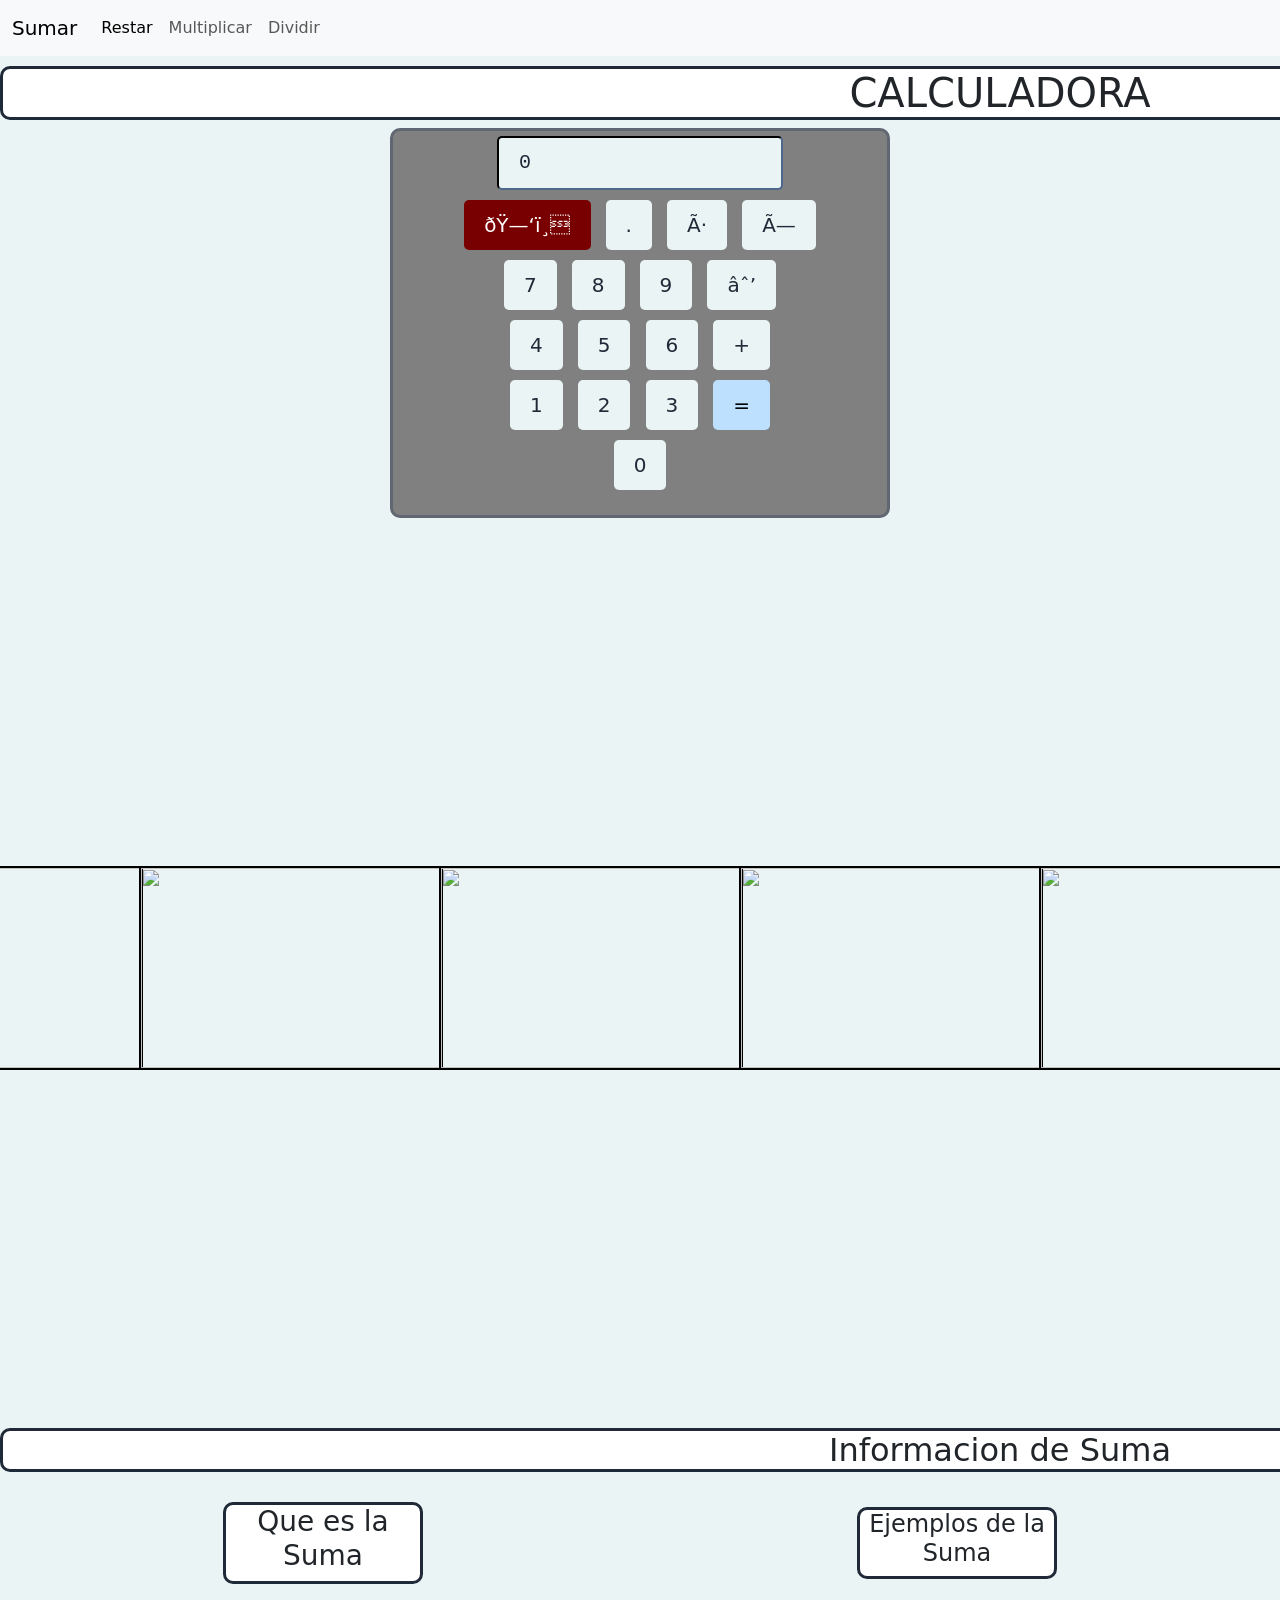
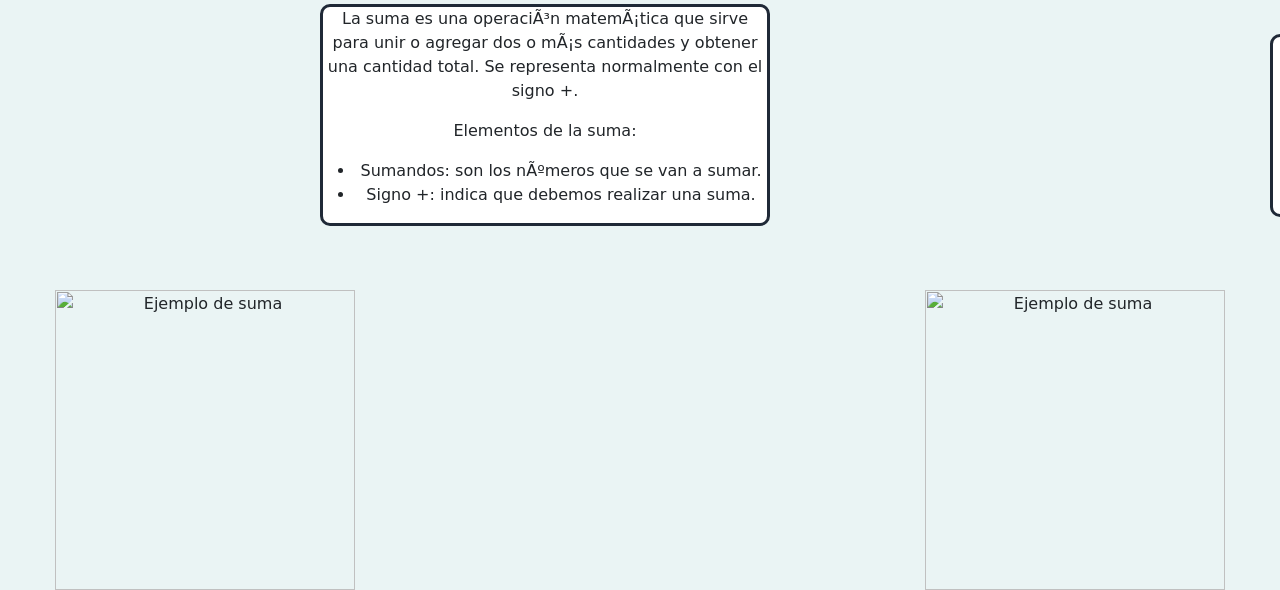
==== commit da9414ac: "adicion de imagenes" ====
--- a/index.html
+++ b/index.html
@@ -33,46 +33,87 @@
             <div class="chilerooo">
 
                 <div class="calculadora">
-    
+
                     <input type="text" id="pantalla" class="pantalla, botono" value="0" readonly>
-    
+
                     <div class="botones">
-    
+
                         <div class="fila1">
                             <button class="botonBorrar" onclick="Limpiar()">🗑️</button>
                             <button class="boton" onclick="Agregar('.')">.</button>
                             <button class="boton" onclick="Agregar('/')">÷</button>
                             <button class="boton" onclick="Agregar('*')">×</button>
                         </div>
-    
+
                         <div class="fila2">
                             <button class="boton" onclick="Agregar('7')">7</button>
                             <button class="boton" onclick="Agregar('8')">8</button>
                             <button class="boton" onclick="Agregar('9')">9</button>
                             <button class="boton" onclick="Agregar('-')">−</button>
                         </div>
-    
+
                         <div class="fila3">
                             <button class="boton" onclick="Agregar('4')">4</button>
                             <button class="boton" onclick="Agregar('5')">5</button>
                             <button class="boton" onclick="Agregar('6')">6</button>
                             <button class="boton" onclick="Agregar('+')">+</button>
                         </div>
-    
+
                         <div class="fila4">
                             <button class="boton" onclick="Agregar('1')">1</button>
                             <button class="boton" onclick="Agregar('2')">2</button>
                             <button class="boton" onclick="Agregar('3')">3</button>
                             <button class="botonOperar" onclick="Operar()">=</button>
                         </div>
-    
+
                         <button class="boton" onclick="Agregar('0')">0</button>
-    
+
                     </div>
                 </div>
             </div>
 
         </div>
+                <div class="carrusel">
+            <div class="carrusel-items">
+                <div class="carrusel-item">
+                    <img src="https://preview.redd.it/alberto-instant%C3%A1neo-v0-fygbfixaftxb1.jpeg?width=3000&format=pjpg&auto=webp&s=76c3b66930498a732e14da5b811d2ae00aaac34b" alt="" />
+                </div>
+                <div class="carrusel-item">
+                    <img src="https://encrypted-tbn0.gstatic.com/images?q=tbn:ANd9GcRtzHQMQQjpbUGD6J2fBzBTBgfm9JBSqMBlYggKKyDN8YsFzTb0CtGzJFc&s=10" alt="" />
+                </div>
+                <div class="carrusel-item">
+                    <img src="gato3.jpg" alt="" />
+                </div>
+                <div class="carrusel-item">
+                    <img src="gato4.jpg" alt="" />
+                </div>
+                <div class="carrusel-item">
+                    <img src="gato5.jpg" alt="" />
+                </div>
+                <div class="carrusel-item">
+                    <img src="gato6.jpg" alt="" />
+                </div>
+                <div class="carrusel-item">
+                    <img src="gato1.jpg" alt="" />
+                </div>
+                <div class="carrusel-item">
+                    <img src="gato2.jpg" alt="" />
+                </div>
+                <div class="carrusel-item">
+                    <img src="gato3.jpg" alt="" />
+                </div>
+                <div class="carrusel-item">
+                    <img src="gato4.jpg" alt="" />
+                </div>
+                <div class="carrusel-item">
+                    <img src="gato5.jpg" alt="" />
+                </div>
+                <div class="carrusel-item">
+                    <img src="gato6.jpg" alt="" />
+                </div>
+            </div>
+        </div>
+
 
         <h2 class="titu1">Informacion de Suma</h2>
 
--- a/estilos.css
+++ b/estilos.css
@@ -150,3 +150,38 @@
         background-color: #1F2937;
         color: #EAF4F4;
     }
+
+    body {
+  margin: 0;
+}
+
+.carrusel {
+  height: 100vh;
+  display: flex;
+  align-items: center;
+}
+
+.carrusel-items {
+  display: flex;
+  overflow-x: hidden;
+  overflow-y: hidden;
+  padding: 30px 0px;
+}
+
+.carrusel-item {
+  min-width: 300px;
+  max-width: 300px;
+  height: 200px;
+  outline: 2px solid black;
+  cursor: pointer;
+}
+
+.carrusel-item img {
+  width: 100%;
+  height: 100%;
+  object-fit: cover;
+}
+
+.carrusel-item:hover {
+  transform: scale(1.2);
+}
